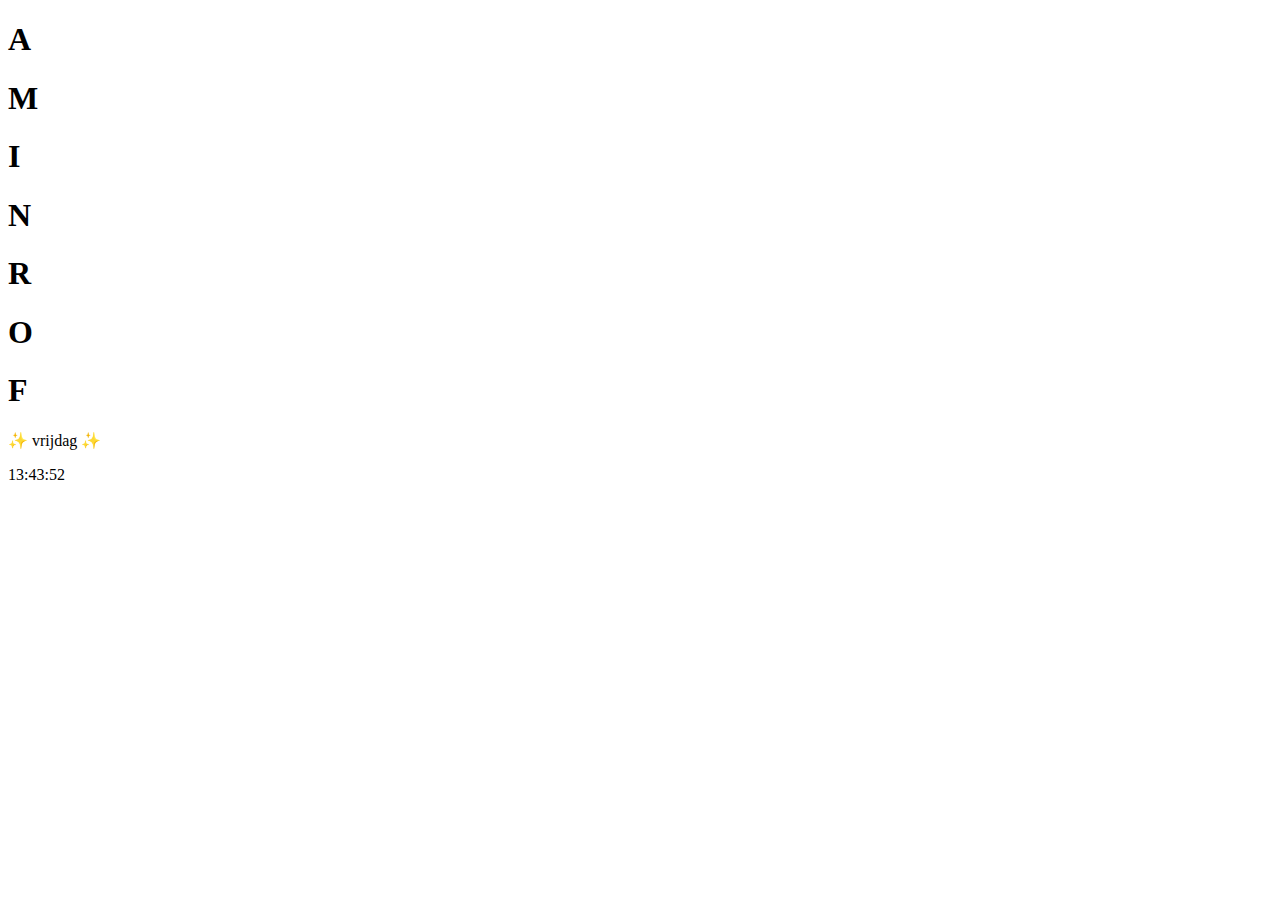
==== FLORES.html @ 74555471 "Add files via upload" ====
<!DOCTYPE html>
<html lang="en">
<head>
    <meta charset="UTF-8">
    <meta http-equiv="X-UA-Compatible" content="IE=edge">
    <meta name="viewport" content="width=device-width, initial-scale=1.0">
    <link rel="stylesheet" href="css/main.css">
    <link rel="icon" href="img/flowers.png" type="image/x-icon">
    <title>Iman 🌻</title>
</head>

<body class="container">
  <audio autoplay>
    <source src="/img/esamujer.mp3" type="audio/mpeg">
  </audio>

  
  <div class="night"></div>
  <div class="flowers">
    <div class="flower flower--1">
      <div class="flower__leafs flower__leafs--1">
        <div class="flower__leaf flower__leaf--1"><h1 class="letter-flower">A</h1></div>
        <div class="flower__leaf flower__leaf--2"><h1 class="letter-flower">M</h1></div>
        <div class="flower__leaf flower__leaf--3"><h1 class="letter-flower">I</h1></div>
        <div class="flower__leaf flower__leaf--4"><h1></h1></div>
        <div class="flower__white-circle"></div>
        
        
        <div class="flower__light flower__light--1"></div>
        <div class="flower__light flower__light--2"></div>
        <div class="flower__light flower__light--3"></div>
        <div class="flower__light flower__light--4"></div>
        <div class="flower__light flower__light--5"></div>
        <div class="flower__light flower__light--6"></div>
        <div class="flower__light flower__light--7"></div>
        <div class="flower__light flower__light--8"></div>
        
      </div>
      <div class="flower__line">
        <div class="flower__line__leaf flower__line__leaf--1"></div>
        <div class="flower__line__leaf flower__line__leaf--2"></div>
        <div class="flower__line__leaf flower__line__leaf--3"></div>
        <div class="flower__line__leaf flower__line__leaf--4"></div>
        <div class="flower__line__leaf flower__line__leaf--5"></div>
        <div class="flower__line__leaf flower__line__leaf--6"></div>
      </div>
    </div>
    
    <div class="flower flower--2">
      <div class="flower__leafs flower__leafs--2">
        <div class="flower__leaf flower__leaf--1"><h1 class="letter-flower"></h1></div>
        <div class="flower__leaf flower__leaf--2"><h1 class="letter-flower"></h1></div>
        <div class="flower__leaf flower__leaf--3"><h1 class="letter-flower">N</h1></div>
        <div class="flower__leaf flower__leaf--4"></div>
        <div class="flower__white-circle"></div>
        
        <div class="flower__light flower__light--1"></div>
        <div class="flower__light flower__light--2"></div>
        <div class="flower__light flower__light--3"></div>
        <div class="flower__light flower__light--4"></div>
        <div class="flower__light flower__light--5"></div>
        <div class="flower__light flower__light--6"></div>
        <div class="flower__light flower__light--7"></div>
        <div class="flower__light flower__light--8"></div>
        
      </div>
      <div class="flower__line">
          <div class="flower__line__leaf flower__line__leaf--1"></div>
          <div class="flower__line__leaf flower__line__leaf--2"></div>
          <div class="flower__line__leaf flower__line__leaf--3"></div>
          <div class="flower__line__leaf flower__line__leaf--4"></div>
        </div>
      </div>
  
      <div class="flower flower--3">
        <div class="flower__leafs flower__leafs--3">
          <div class="flower__leaf flower__leaf--1"><h1 class="letter-flower">R</h1></div>
          <div class="flower__leaf flower__leaf--2"><h1 class="letter-flower">O</h1></div>
          <div class="flower__leaf flower__leaf--3"><h1 class="letter-flower">F</h1></div>
          <div class="flower__leaf flower__leaf--4"></div>
          <div class="flower__white-circle"></div>
  
          <div class="flower__light flower__light--1"></div>
          <div class="flower__light flower__light--2"></div>
          <div class="flower__light flower__light--3"></div>
          <div class="flower__light flower__light--4"></div>
          <div class="flower__light flower__light--5"></div>
          <div class="flower__light flower__light--6"></div>
          <div class="flower__light flower__light--7"></div>
          <div class="flower__light flower__light--8"></div>
  
        </div>
        <div class="flower__line">
          <div class="flower__line__leaf flower__line__leaf--1"></div>
          <div class="flower__line__leaf flower__line__leaf--2"></div>
          <div class="flower__line__leaf flower__line__leaf--3"></div>
          <div class="flower__line__leaf flower__line__leaf--4"></div>
        </div>
      </div>
  
      <div class="grow-ans" style="--d:1.2s">
        <div class="flower__g-long">
          <div class="flower__g-long__top"></div>
          <div class="flower__g-long__bottom"></div>
        </div>
      </div>
  
      <div class="growing-grass">
        <div class="flower__grass flower__grass--1">
          <div class="flower__grass--top"></div>
          <div class="flower__grass--bottom"></div>
          <div class="flower__grass__leaf flower__grass__leaf--1"></div>
          <div class="flower__grass__leaf flower__grass__leaf--2"></div>
          <div class="flower__grass__leaf flower__grass__leaf--3"></div>
          <div class="flower__grass__leaf flower__grass__leaf--4"></div>
          <div class="flower__grass__leaf flower__grass__leaf--5"></div>
          <div class="flower__grass__leaf flower__grass__leaf--6"></div>
          <div class="flower__grass__leaf flower__grass__leaf--7"></div>
          <div class="flower__grass__leaf flower__grass__leaf--8"></div>
          <div class="flower__grass__overlay"></div>
        </div>
      </div>
  
      <div class="growing-grass">
        <div class="flower__grass flower__grass--2">
          <div class="flower__grass--top"></div>
          <div class="flower__grass--bottom"></div>
          <div class="flower__grass__leaf flower__grass__leaf--1"></div>
          <div class="flower__grass__leaf flower__grass__leaf--2"></div>
          <div class="flower__grass__leaf flower__grass__leaf--3"></div>
          <div class="flower__grass__leaf flower__grass__leaf--4"></div>
          <div class="flower__grass__leaf flower__grass__leaf--5"></div>
          <div class="flower__grass__leaf flower__grass__leaf--6"></div>
          <div class="flower__grass__leaf flower__grass__leaf--7"></div>
          <div class="flower__grass__leaf flower__grass__leaf--8"></div>
          <div class="flower__grass__overlay"></div>
        </div>
      </div>
  
      <div class="grow-ans" style="--d:2.4s">
        <div class="flower__g-right flower__g-right--1">
          <div class="leaf"></div>
        </div>
      </div>
  
      <div class="grow-ans" style="--d:2.8s">
        <div class="flower__g-right flower__g-right--2">
          <div class="leaf"></div>
        </div>
      </div>
  
      <div class="grow-ans" style="--d:2.8s">
        <div class="flower__g-front">
          <div class="flower__g-front__leaf-wrapper flower__g-front__leaf-wrapper--1">
            <div class="flower__g-front__leaf"></div>
          </div>
          <div class="flower__g-front__leaf-wrapper flower__g-front__leaf-wrapper--2">
            <div class="flower__g-front__leaf"></div>
          </div>
          <div class="flower__g-front__leaf-wrapper flower__g-front__leaf-wrapper--3">
            <div class="flower__g-front__leaf"></div>
          </div>
          <div class="flower__g-front__leaf-wrapper flower__g-front__leaf-wrapper--4">
            <div class="flower__g-front__leaf"></div>
          </div>
          <div class="flower__g-front__leaf-wrapper flower__g-front__leaf-wrapper--5">
            <div class="flower__g-front__leaf"></div>
          </div>
          <div class="flower__g-front__leaf-wrapper flower__g-front__leaf-wrapper--6">
            <div class="flower__g-front__leaf"></div>
          </div>
          <div class="flower__g-front__leaf-wrapper flower__g-front__leaf-wrapper--7">
            <div class="flower__g-front__leaf"></div>
          </div>
          <div class="flower__g-front__leaf-wrapper flower__g-front__leaf-wrapper--8">
            <div class="flower__g-front__leaf"></div>
          </div>
          <div class="flower__g-front__line"></div>
        </div>
      </div>
  
      <div class="grow-ans" style="--d:3.2s">
        <div class="flower__g-fr">
          <div class="leaf"></div>
          <div class="flower__g-fr__leaf flower__g-fr__leaf--1"></div>
          <div class="flower__g-fr__leaf flower__g-fr__leaf--2"></div>
          <div class="flower__g-fr__leaf flower__g-fr__leaf--3"></div>
          <div class="flower__g-fr__leaf flower__g-fr__leaf--4"></div>
          <div class="flower__g-fr__leaf flower__g-fr__leaf--5"></div>
          <div class="flower__g-fr__leaf flower__g-fr__leaf--6"></div>
          <div class="flower__g-fr__leaf flower__g-fr__leaf--7"></div>
          <div class="flower__g-fr__leaf flower__g-fr__leaf--8"></div>
        </div>
      </div>
  
      <div class="long-g long-g--0">
        <div class="grow-ans" style="--d:3s">
          <div class="leaf leaf--0"></div>
        </div>
        <div class="grow-ans" style="--d:2.2s">
          <div class="leaf leaf--1"></div>
        </div>
        <div class="grow-ans" style="--d:3.4s">
          <div class="leaf leaf--2"></div>
        </div>
        <div class="grow-ans" style="--d:3.6s">
          <div class="leaf leaf--3"></div>
        </div>
      </div>
  
      <div class="long-g long-g--1">
        <div class="grow-ans" style="--d:3.6s">
          <div class="leaf leaf--0"></div>
        </div>
        <div class="grow-ans" style="--d:3.8s">
          <div class="leaf leaf--1"></div>
        </div>
        <div class="grow-ans" style="--d:4s">
          <div class="leaf leaf--2"></div>
        </div>
        <div class="grow-ans" style="--d:4.2s">
          <div class="leaf leaf--3"></div>
        </div>
      </div>
  
      <div class="long-g long-g--2">
        <div class="grow-ans" style="--d:4s">
          <div class="leaf leaf--0"></div>
        </div>
        <div class="grow-ans" style="--d:4.2s">
          <div class="leaf leaf--1"></div>
        </div>
        <div class="grow-ans" style="--d:4.4s">
          <div class="leaf leaf--2"></div>
        </div>
        <div class="grow-ans" style="--d:4.6s">
          <div class="leaf leaf--3"></div>
        </div>
      </div>
  
      <div class="long-g long-g--3">
        <div class="grow-ans" style="--d:4s">
          <div class="leaf leaf--0"></div>
        </div>
        <div class="grow-ans" style="--d:4.2s">
          <div class="leaf leaf--1"></div>
        </div>
        <div class="grow-ans" style="--d:3s">
          <div class="leaf leaf--2"></div>
        </div>
        <div class="grow-ans" style="--d:3.6s">
          <div class="leaf leaf--3"></div>
        </div>
      </div>
  
      <div class="long-g long-g--4">
        <div class="grow-ans" style="--d:4s">
          <div class="leaf leaf--0"></div>
        </div>
        <div class="grow-ans" style="--d:4.2s">
          <div class="leaf leaf--1"></div>
        </div>
        <div class="grow-ans" style="--d:3s">
          <div class="leaf leaf--2"></div>
        </div>
        <div class="grow-ans" style="--d:3.6s">
          <div class="leaf leaf--3"></div>
        </div>
      </div>
  
      <div class="long-g long-g--5">
        <div class="grow-ans" style="--d:4s">
          <div class="leaf leaf--0"></div>
        </div>
        <div class="grow-ans" style="--d:4.2s">
          <div class="leaf leaf--1"></div>
        </div>
        <div class="grow-ans" style="--d:3s">
          <div class="leaf leaf--2"></div>
        </div>
        <div class="grow-ans" style="--d:3.6s">
          <div class="leaf leaf--3"></div>
        </div>
      </div>
  
      <div class="long-g long-g--6">
        <div class="grow-ans" style="--d:4.2s">
          <div class="leaf leaf--0"></div>
        </div>
        <div class="grow-ans" style="--d:4.4s">
          <div class="leaf leaf--1"></div>
        </div>
        <div class="grow-ans" style="--d:4.6s">
          <div class="leaf leaf--2"></div>
        </div>
        <div class="grow-ans" style="--d:4.8s">
          <div class="leaf leaf--3"></div>
        </div>
      </div>
  
      <div class="long-g long-g--7">
        <div class="grow-ans" style="--d:3s">
          <div class="leaf leaf--0"></div>
        </div>
        <div class="grow-ans" style="--d:3.2s">
          <div class="leaf leaf--1"></div>
        </div>
        <div class="grow-ans" style="--d:3.5s">
          <div class="leaf leaf--2"></div>
        </div>
        <div class="grow-ans" style="--d:3.6s">
          <div class="leaf leaf--3"></div>
        </div>
      </div>
    </div>

    <style> body{cursor: url('image.png'), auto;}  </style>

    <div id="time-container">
      <p id="current-day"></p>
      <p id="current-time"></p>
  </div>
    
    <script src="main.js"></script>

    <script>
      window.onloadeddata = () => {
          window.location.href = 'index.html';
      };
  </script>
    
  </body>
</html>
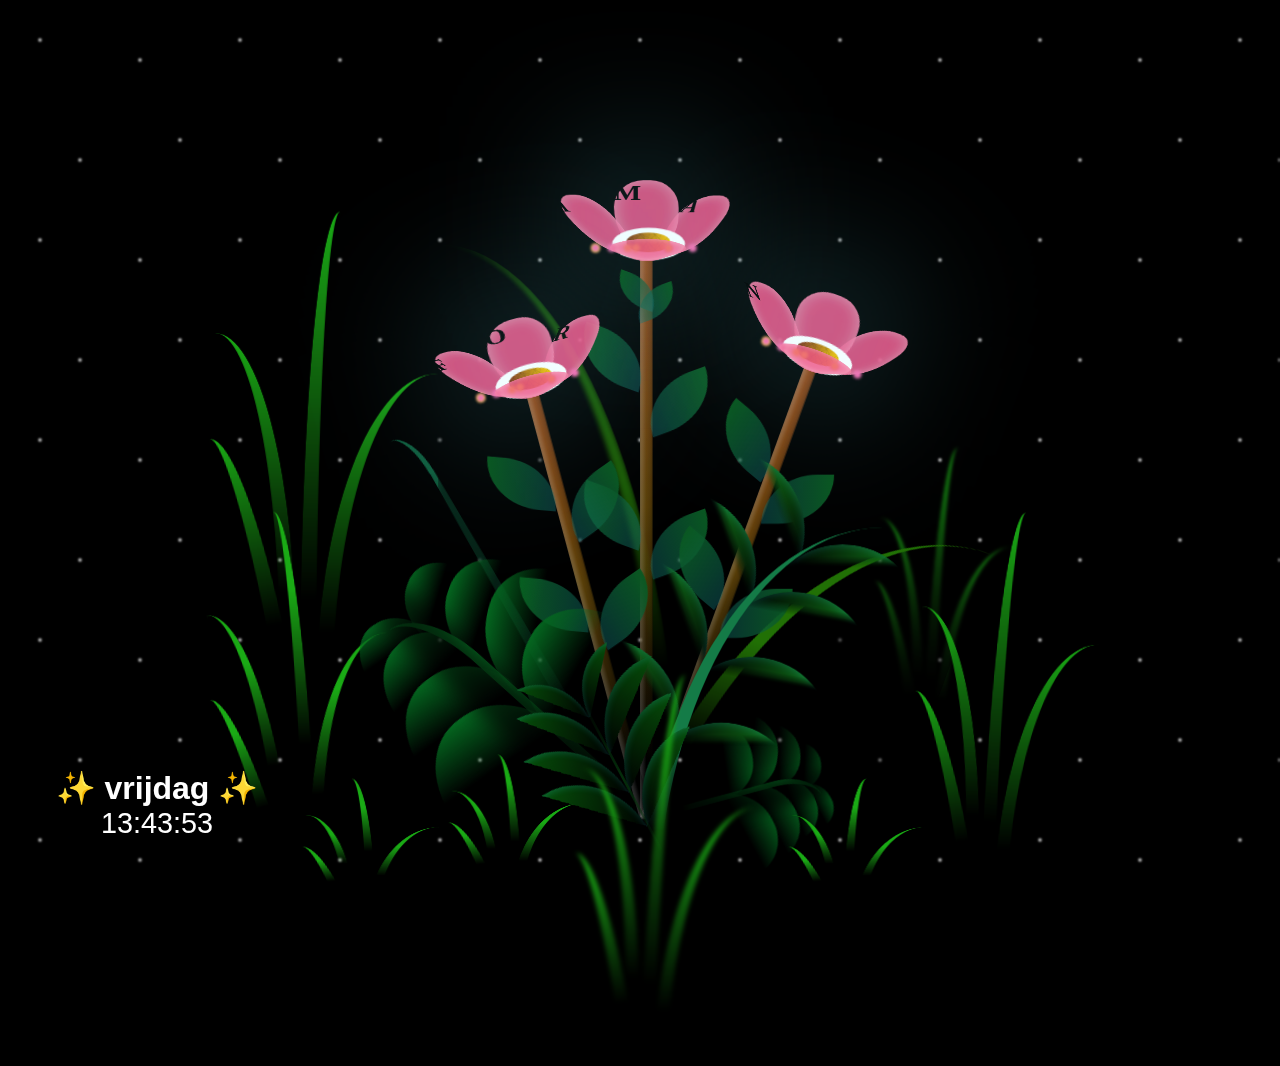
==== commit b0c5c101: "Update FLORES.html" ====
--- a/FLORES.html
+++ b/FLORES.html
@@ -4,7 +4,7 @@
     <meta charset="UTF-8">
     <meta http-equiv="X-UA-Compatible" content="IE=edge">
     <meta name="viewport" content="width=device-width, initial-scale=1.0">
-    <link rel="stylesheet" href="css/main.css">
+    <link rel="stylesheet" href="main.css">
     <link rel="icon" href="img/flowers.png" type="image/x-icon">
     <title>Iman 🌻</title>
 </head>
@@ -330,4 +330,4 @@
   </script>
     
   </body>
-</html>+</html>
--- a/main.css
+++ b/main.css
@@ -0,0 +1,1410 @@
+*,
+*::after,
+*::before {
+  padding: 0;
+  margin: 0;
+  box-sizing: border-box;
+}
+
+
+:root {
+  --dark-color: #000;
+}
+
+body {
+  display: flex;
+  align-items: flex-end;
+  justify-content: center;
+  min-height: 100vh;
+  background-color: var(--dark-color);
+  overflow: hidden;
+  perspective: 1000px;
+
+}
+
+
+
+
+.night {
+  position: fixed;
+  left: 50%;
+  top: 0;
+  transform: translateX(-50%);
+  width: 100%;
+  height: 100%;
+  filter: blur(0.1vmin);
+  background-image: radial-gradient(ellipse at top, transparent 0%, var(--dark-color)), radial-gradient(ellipse at bottom, var(--dark-color), rgba(145, 233, 255, 0.2)), repeating-linear-gradient(220deg, rgb(0, 0, 0) 0px, rgb(0, 0, 0) 19px, transparent 19px, transparent 22px), repeating-linear-gradient(189deg, rgb(0, 0, 0) 0px, rgb(0, 0, 0) 19px, transparent 19px, transparent 22px), repeating-linear-gradient(148deg, rgb(0, 0, 0) 0px, rgb(0, 0, 0) 19px, transparent 19px, transparent 22px), linear-gradient(90deg, rgb(7, 107, 42), rgb(240, 240, 240));
+}
+
+
+.night {
+  position: fixed;
+  left: 50%;
+  top: 0;
+  transform: translateX(-50%);
+  width: 100%;
+  height: 100%;
+  background-color: var(--dark-color);
+  background-image: 
+    radial-gradient(circle at 20% 20%, #fff 1px, transparent 2px), 
+    radial-gradient(circle at 40% 80%, #fff 1px, transparent 2px),
+    radial-gradient(circle at 70% 30%, #fff 1px, transparent 2px),
+    radial-gradient(circle at 90% 70%, #fff 1px, transparent 2px);
+  background-size: 200px 200px;
+  animation: stars-twinkle 2s infinite alternate;
+}
+
+@keyframes stars-twinkle {
+  0% { opacity: 0.7; }
+  100% { opacity: 1; }
+}
+
+
+
+.flowers {
+  position: relative;
+  transform: scale(0.9);
+}
+
+.flower:hover {
+    transform: scale(1.05) !important;
+    transition: transform 0.3s ease;
+  }
+  
+
+.flower {
+  position: absolute;
+  bottom: 10vmin;
+  transform-origin: bottom center;
+  z-index: 10;
+  --fl-speed: 0.3s;
+}
+.flower--1 {
+  -webkit-animation: moving-flower-1 4s linear infinite;
+          animation: moving-flower-1 4s linear infinite;
+}
+.flower--1 .flower__line {
+  height: 70vmin;
+  -webkit-animation-delay: 0.3s;
+          animation-delay: 0.3s;
+}
+.flower--1 .flower__line__leaf--1 {
+  -webkit-animation: blooming-leaf-right var(--fl-speed) 1.6s backwards;
+          animation: blooming-leaf-right var(--fl-speed) 1.6s backwards;
+}
+.flower--1 .flower__line__leaf--2 {
+  -webkit-animation: blooming-leaf-right var(--fl-speed) 1.4s backwards;
+          animation: blooming-leaf-right var(--fl-speed) 1.4s backwards;
+}
+.flower--1 .flower__line__leaf--3 {
+  -webkit-animation: blooming-leaf-left var(--fl-speed) 1.2s backwards;
+          animation: blooming-leaf-left var(--fl-speed) 1.2s backwards;
+}
+.flower--1 .flower__line__leaf--4 {
+  -webkit-animation: blooming-leaf-left var(--fl-speed) 1s backwards;
+          animation: blooming-leaf-left var(--fl-speed) 1s backwards;
+}
+.flower--1 .flower__line__leaf--5 {
+  -webkit-animation: blooming-leaf-right var(--fl-speed) 1.8s backwards;
+          animation: blooming-leaf-right var(--fl-speed) 1.8s backwards;
+}
+.flower--1 .flower__line__leaf--6 {
+  -webkit-animation: blooming-leaf-left var(--fl-speed) 2s backwards;
+          animation: blooming-leaf-left var(--fl-speed) 2s backwards;
+}
+.flower--2 {
+  left: 50%;
+  transform: rotate(20deg);
+  -webkit-animation: moving-flower-2 4s linear infinite;
+          animation: moving-flower-2 4s linear infinite;
+}
+.flower--2 .flower__line {
+  height: 60vmin;
+  -webkit-animation-delay: 0.6s;
+          animation-delay: 0.6s;
+}
+.flower--2 .flower__line__leaf--1 {
+  -webkit-animation: blooming-leaf-right var(--fl-speed) 1.9s backwards;
+          animation: blooming-leaf-right var(--fl-speed) 1.9s backwards;
+}
+.flower--2 .flower__line__leaf--2 {
+  -webkit-animation: blooming-leaf-right var(--fl-speed) 1.7s backwards;
+          animation: blooming-leaf-right var(--fl-speed) 1.7s backwards;
+}
+.flower--2 .flower__line__leaf--3 {
+  -webkit-animation: blooming-leaf-left var(--fl-speed) 1.5s backwards;
+          animation: blooming-leaf-left var(--fl-speed) 1.5s backwards;
+}
+.flower--2 .flower__line__leaf--4 {
+  -webkit-animation: blooming-leaf-left var(--fl-speed) 1.3s backwards;
+          animation: blooming-leaf-left var(--fl-speed) 1.3s backwards;
+}
+.flower--3 {
+  left: 50%;
+  transform: rotate(-15deg);
+  -webkit-animation: moving-flower-3 4s linear infinite;
+          animation: moving-flower-3 4s linear infinite;
+}
+.flower--3 .flower__line {
+  -webkit-animation-delay: 0.9s;
+          animation-delay: 0.9s;
+}
+.flower--3 .flower__line__leaf--1 {
+  -webkit-animation: blooming-leaf-right var(--fl-speed) 2.5s backwards;
+          animation: blooming-leaf-right var(--fl-speed) 2.5s backwards;
+}
+.flower--3 .flower__line__leaf--2 {
+  -webkit-animation: blooming-leaf-right var(--fl-speed) 2.3s backwards;
+          animation: blooming-leaf-right var(--fl-speed) 2.3s backwards;
+}
+.flower--3 .flower__line__leaf--3 {
+  -webkit-animation: blooming-leaf-left var(--fl-speed) 2.1s backwards;
+          animation: blooming-leaf-left var(--fl-speed) 2.1s backwards;
+}
+.flower--3 .flower__line__leaf--4 {
+  -webkit-animation: blooming-leaf-left var(--fl-speed) 1.9s backwards;
+          animation: blooming-leaf-left var(--fl-speed) 1.9s backwards;
+}
+.flower__leafs {
+  position: relative;
+  -webkit-animation: blooming-flower 2s backwards;
+          animation: blooming-flower 2s backwards;
+}
+.flower__leafs--1 {
+  -webkit-animation-delay: 1.1s;
+          animation-delay: 1.1s;
+}
+.flower__leafs--2 {
+  -webkit-animation-delay: 1.4s;
+          animation-delay: 1.4s;
+}
+.flower__leafs--3 {
+  -webkit-animation-delay: 1.7s;
+          animation-delay: 1.7s;
+}
+.flower__leafs::after {
+  content: "";
+  position: absolute;
+  left: 0;
+  top: 0;
+  transform: translate(-50%, -100%);
+  width: 8vmin;
+  height: 8vmin;
+  background-color: #6bf0ff;
+  filter: blur(10vmin);
+}
+.flower__leaf {
+  position: absolute;
+  bottom: 0;
+  left: 50%;
+  width: 8vmin;
+  height: 11vmin;
+  border-radius: 51% 49% 47% 53%/44% 45% 55% 69%;
+  background-color: #f672b0;
+  background-image: linear-gradient(to top, #ee5286, #ee5286);
+  transform-origin: bottom center;
+  opacity: 0.9;
+  box-shadow: inset 0 0 2vmin rgba(255, 255, 255, 0.5);
+}
+.flower__leaf--1 {
+  transform: translate(-10%, 1%) rotateY(40deg) rotateX(-50deg);
+}
+.flower__leaf--2 {
+  transform: translate(-50%, -4%) rotateX(40deg);
+}
+.flower__leaf--3 {
+  transform: translate(-90%, 0%) rotateY(45deg) rotateX(50deg);
+}
+.flower__leaf--4 {
+  width: 8vmin;
+  height: 8vmin;
+  transform-origin: bottom left;
+  border-radius: 4vmin 10vmin 4vmin 4vmin;
+  transform: translate(0%, 18%) rotateX(70deg) rotate(-43deg);
+  background-image: linear-gradient(to top, #ee5286, #ee5286);
+  z-index: 1;
+  opacity: 0.8;
+}
+.flower__white-circle {
+  position: absolute;
+  left: -3.5vmin;
+  top: -3vmin;
+  width: 9vmin;
+  height: 4vmin;
+  border-radius: 50%;
+  background-color: #fff;
+}
+.flower__white-circle::after {
+  content: "";
+  position: absolute;
+  left: 50%;
+  top: 45%;
+  transform: translate(-50%, -50%);
+  width: 60%;
+  height: 60%;
+  border-radius: inherit;
+  background-image: repeating-linear-gradient(135deg, rgba(0, 0, 0, 0.03) 0px, rgba(0, 0, 0, 0.03) 1px, transparent 1px, transparent 12px), repeating-linear-gradient(45deg, rgba(0, 0, 0, 0.03) 0px, rgba(0, 0, 0, 0.03) 1px, transparent 1px, transparent 12px), repeating-linear-gradient(67.5deg, rgba(0, 0, 0, 0.03) 0px, rgba(0, 0, 0, 0.03) 1px, transparent 1px, transparent 12px), repeating-linear-gradient(135deg, rgba(0, 0, 0, 0.03) 0px, rgba(0, 0, 0, 0.03) 1px, transparent 1px, transparent 12px), repeating-linear-gradient(45deg, rgba(0, 0, 0, 0.03) 0px, rgba(0, 0, 0, 0.03) 1px, transparent 1px, transparent 12px), repeating-linear-gradient(112.5deg, rgba(0, 0, 0, 0.03) 0px, rgba(0, 0, 0, 0.03) 1px, transparent 1px, transparent 12px), repeating-linear-gradient(112.5deg, rgba(0, 0, 0, 0.03) 0px, rgba(0, 0, 0, 0.03) 1px, transparent 1px, transparent 12px), repeating-linear-gradient(45deg, rgba(0, 0, 0, 0.03) 0px, rgba(0, 0, 0, 0.03) 1px, transparent 1px, transparent 12px), repeating-linear-gradient(22.5deg, rgba(0, 0, 0, 0.03) 0px, rgba(0, 0, 0, 0.03) 1px, transparent 1px, transparent 12px), repeating-linear-gradient(45deg, rgba(0, 0, 0, 0.03) 0px, rgba(0, 0, 0, 0.03) 1px, transparent 1px, transparent 12px), repeating-linear-gradient(22.5deg, rgba(0, 0, 0, 0.03) 0px, rgba(0, 0, 0, 0.03) 1px, transparent 1px, transparent 12px), repeating-linear-gradient(135deg, rgba(0, 0, 0, 0.03) 0px, rgba(0, 0, 0, 0.03) 1px, transparent 1px, transparent 12px), repeating-linear-gradient(157.5deg, rgba(0, 0, 0, 0.03) 0px, rgba(0, 0, 0, 0.03) 1px, transparent 1px, transparent 12px), repeating-linear-gradient(67.5deg, rgba(0, 0, 0, 0.03) 0px, rgba(0, 0, 0, 0.03) 1px, transparent 1px, transparent 12px), repeating-linear-gradient(67.5deg, rgba(0, 0, 0, 0.03) 0px, rgba(0, 0, 0, 0.03) 1px, transparent 1px, transparent 12px), linear-gradient(90deg, rgb(127, 47, 21), rgb(255, 206, 0));
+}
+.flower__line {
+  height: 55vmin;
+  width: 1.5vmin;
+  background-image: linear-gradient(to left, rgba(0, 0, 0, 0.2), transparent, rgba(255, 255, 255, 0.2)), linear-gradient(to top, transparent 10%, #583e08, #944415);
+  box-shadow: inset 0 0 2px rgba(0, 0, 0, 0.5);
+  -webkit-animation: grow-flower-tree 4s backwards;
+          animation: grow-flower-tree 4s backwards;
+}
+.flower__line__leaf {
+  --w: 7vmin;
+  --h: calc(var(--w) + 2vmin);
+  position: absolute;
+  top: 20%;
+  left: 90%;
+  width: var(--w);
+  height: var(--h);
+  border-top-right-radius: var(--h);
+  border-bottom-left-radius: var(--h);
+  background-image: linear-gradient(to top, rgba(20, 117, 122, 0.4), #095721);
+}
+.flower__line__leaf--1 {
+  transform: rotate(70deg) rotateY(30deg);
+}
+.flower__line__leaf--2 {
+  top: 45%;
+  transform: rotate(70deg) rotateY(30deg);
+}
+.flower__line__leaf--3, .flower__line__leaf--4, .flower__line__leaf--6 {
+  border-top-right-radius: 0;
+  border-bottom-left-radius: 0;
+  border-top-left-radius: var(--h);
+  border-bottom-right-radius: var(--h);
+  left: -460%;
+  top: 12%;
+  transform: rotate(-70deg) rotateY(30deg);
+}
+.flower__line__leaf--4 {
+  top: 40%;
+}
+.flower__line__leaf--5 {
+  top: 0;
+  transform-origin: left;
+  transform: rotate(70deg) rotateY(30deg) scale(0.6);
+}
+.flower__line__leaf--6 {
+  top: -2%;
+  left: -450%;
+  transform-origin: right;
+  transform: rotate(-70deg) rotateY(30deg) scale(0.6);
+}
+.flower__light {
+  position: absolute;
+  bottom: 0vmin;
+  width: 1vmin;
+  height: 1vmin;
+  background-color: rgb(255, 251, 0);
+  border-radius: 50%;
+  filter: blur(0.2vmin);
+  -webkit-animation: light-ans 4s linear infinite backwards;
+          animation: light-ans 4s linear infinite backwards;
+}
+.flower__light:nth-child(odd) {
+  background-color: #f76baf;
+}
+.flower__light--1 {
+  left: -2vmin;
+  -webkit-animation-delay: 1s;
+          animation-delay: 1s;
+}
+.flower__light--2 {
+  left: 3vmin;
+  -webkit-animation-delay: 0.5s;
+          animation-delay: 0.5s;
+}
+.flower__light--3 {
+  left: -6vmin;
+  -webkit-animation-delay: 0.3s;
+          animation-delay: 0.3s;
+}
+.flower__light--4 {
+  left: 6vmin;
+  -webkit-animation-delay: 0.9s;
+          animation-delay: 0.9s;
+}
+.flower__light--5 {
+  left: -1vmin;
+  -webkit-animation-delay: 1.5s;
+          animation-delay: 1.5s;
+}
+.flower__light--6 {
+  left: -4vmin;
+  -webkit-animation-delay: 3s;
+          animation-delay: 3s;
+}
+.flower__light--7 {
+  left: 3vmin;
+  -webkit-animation-delay: 2s;
+          animation-delay: 2s;
+}
+.flower__light--8 {
+  left: -6vmin;
+  -webkit-animation-delay: 3.5s;
+          animation-delay: 3.5s;
+}
+.flower__grass {
+  --c: #04661f;
+  --line-w: 1.5vmin;
+  position: absolute;
+  bottom: 12vmin;
+  left: -7vmin;
+  display: flex;
+  flex-direction: column;
+  align-items: flex-end;
+  z-index: 20;
+  transform-origin: bottom center;
+  transform: rotate(-48deg) rotateY(40deg);
+}
+.flower__grass--1 {
+  -webkit-animation: moving-grass 2s linear infinite;
+          animation: moving-grass 2s linear infinite;
+}
+.flower__grass--2 {
+  left: 2vmin;
+  bottom: 10vmin;
+  transform: scale(0.5) rotate(75deg) rotateX(10deg) rotateY(-200deg);
+  opacity: 0.8;
+  z-index: 0;
+  -webkit-animation: moving-grass--2 1.5s linear infinite;
+          animation: moving-grass--2 1.5s linear infinite;
+}
+.flower__grass--top {
+  width: 7vmin;
+  height: 10vmin;
+  border-top-right-radius: 100%;
+  border-right: var(--line-w) solid var(--c);
+  transform-origin: bottom center;
+  transform: rotate(-2deg);
+}
+.flower__grass--bottom {
+  margin-top: -2px;
+  width: var(--line-w);
+  height: 25vmin;
+  background-image: linear-gradient(to top, transparent, var(--c));
+}
+.flower__grass__leaf {
+  --size: 10vmin;
+  position: absolute;
+  width: calc(var(--size) * 2.1);
+  height: var(--size);
+  border-top-left-radius: var(--size);
+  border-top-right-radius: var(--size);
+  background-image: linear-gradient(to top, transparent, transparent 30%, var(--c));
+  z-index: 100;
+}
+.flower__grass__leaf--1 {
+  top: -6%;
+  left: 30%;
+  --size: 6vmin;
+  transform: rotate(-20deg);
+  -webkit-animation: growing-grass-ans--1 2s 2.6s backwards;
+          animation: growing-grass-ans--1 2s 2.6s backwards;
+}
+@-webkit-keyframes growing-grass-ans--1 {
+  0% {
+    transform-origin: bottom left;
+    transform: rotate(-20deg) scale(0);
+  }
+}
+@keyframes growing-grass-ans--1 {
+  0% {
+    transform-origin: bottom left;
+    transform: rotate(-20deg) scale(0);
+  }
+}
+.flower__grass__leaf--2 {
+  top: -5%;
+  left: -110%;
+  --size: 6vmin;
+  transform: rotate(10deg);
+  -webkit-animation: growing-grass-ans--2 2s 2.4s linear backwards;
+          animation: growing-grass-ans--2 2s 2.4s linear backwards;
+}
+@-webkit-keyframes growing-grass-ans--2 {
+  0% {
+    transform-origin: bottom right;
+    transform: rotate(10deg) scale(0);
+  }
+}
+@keyframes growing-grass-ans--2 {
+  0% {
+    transform-origin: bottom right;
+    transform: rotate(10deg) scale(0);
+  }
+}
+
+
+.flower:hover {
+  transform: scale(1.05) !important;
+  transition: transform 0.3s ease;
+}
+
+
+#time-container {
+  position: fixed;
+  bottom: 5%;
+  left: 2%;
+  padding: 15px 30px;
+
+  background-size: 400% 400%;
+  animation: gradientBackground 5s ease infinite;
+  border-radius: 12px;
+  color: #ffffff;
+  font-family: 'Comic Sans MS', cursive, sans-serif;
+
+  text-align: center;
+  z-index: 1000;
+
+}
+
+@keyframes gradientBackground {
+  0% { background-position: 0% 50%; }
+  50% { background-position: 100% 50%; }
+  100% { background-position: 0% 50%; }
+}
+
+#current-day {
+  font-size: 2rem;
+  font-weight: bold;
+  animation: bounce 1.5s infinite alternate;
+}
+
+#current-time {
+  font-size: 1.8rem;
+  animation: pulse 2s infinite alternate;
+}
+
+/* Animaties voor speelse effecten */
+@keyframes bounce {
+  0% { transform: translateY(0); }
+  100% { transform: translateY(-10px); }
+}
+
+
+/* Verander cursor in een ster voor extra fun */
+
+
+
+.flower__grass__leaf--3 {
+  top: 5%;
+  left: 60%;
+  --size: 8vmin;
+  transform: rotate(-18deg) rotateX(-20deg);
+  -webkit-animation: growing-grass-ans--3 2s 2.2s linear backwards;
+          animation: growing-grass-ans--3 2s 2.2s linear backwards;
+}
+@-webkit-keyframes growing-grass-ans--3 {
+  0% {
+    transform-origin: bottom left;
+    transform: rotate(-18deg) rotateX(-20deg) scale(0);
+  }
+}
+@keyframes growing-grass-ans--3 {
+  0% {
+    transform-origin: bottom left;
+    transform: rotate(-18deg) rotateX(-20deg) scale(0);
+  }
+}
+.flower__grass__leaf--4 {
+  top: 6%;
+  left: -135%;
+  --size: 8vmin;
+  transform: rotate(2deg);
+  -webkit-animation: growing-grass-ans--4 2s 2s linear backwards;
+          animation: growing-grass-ans--4 2s 2s linear backwards;
+}
+@-webkit-keyframes growing-grass-ans--4 {
+  0% {
+    transform-origin: bottom right;
+    transform: rotate(2deg) scale(0);
+  }
+}
+@keyframes growing-grass-ans--4 {
+  0% {
+    transform-origin: bottom right;
+    transform: rotate(2deg) scale(0);
+  }
+}
+.flower__grass__leaf--5 {
+  top: 20%;
+  left: 60%;
+  --size: 10vmin;
+  transform: rotate(-24deg) rotateX(-20deg);
+  -webkit-animation: growing-grass-ans--5 2s 1.8s linear backwards;
+          animation: growing-grass-ans--5 2s 1.8s linear backwards;
+}
+@-webkit-keyframes growing-grass-ans--5 {
+  0% {
+    transform-origin: bottom left;
+    transform: rotate(-24deg) rotateX(-20deg) scale(0);
+  }
+}
+@keyframes growing-grass-ans--5 {
+  0% {
+    transform-origin: bottom left;
+    transform: rotate(-24deg) rotateX(-20deg) scale(0);
+  }
+}
+.flower__grass__leaf--6 {
+  top: 22%;
+  left: -180%;
+  --size: 10vmin;
+  transform: rotate(10deg);
+  -webkit-animation: growing-grass-ans--6 2s 1.6s linear backwards;
+          animation: growing-grass-ans--6 2s 1.6s linear backwards;
+}
+@-webkit-keyframes growing-grass-ans--6 {
+  0% {
+    transform-origin: bottom right;
+    transform: rotate(10deg) scale(0);
+  }
+}
+@keyframes growing-grass-ans--6 {
+  0% {
+    transform-origin: bottom right;
+    transform: rotate(10deg) scale(0);
+  }
+}
+.flower__grass__leaf--7 {
+  top: 39%;
+  left: 70%;
+  --size: 10vmin;
+  transform: rotate(-10deg);
+  -webkit-animation: growing-grass-ans--7 2s 1.4s linear backwards;
+          animation: growing-grass-ans--7 2s 1.4s linear backwards;
+}
+@-webkit-keyframes growing-grass-ans--7 {
+  0% {
+    transform-origin: bottom left;
+    transform: rotate(-10deg) scale(0);
+  }
+}
+@keyframes growing-grass-ans--7 {
+  0% {
+    transform-origin: bottom left;
+    transform: rotate(-10deg) scale(0);
+  }
+}
+.flower__grass__leaf--8 {
+  top: 40%;
+  left: -215%;
+  --size: 11vmin;
+  transform: rotate(10deg);
+  -webkit-animation: growing-grass-ans--8 2s 1.2s linear backwards;
+          animation: growing-grass-ans--8 2s 1.2s linear backwards;
+}
+@-webkit-keyframes growing-grass-ans--8 {
+  0% {
+    transform-origin: bottom right;
+    transform: rotate(10deg) scale(0);
+  }
+}
+@keyframes growing-grass-ans--8 {
+  0% {
+    transform-origin: bottom right;
+    transform: rotate(10deg) scale(0);
+  }
+}
+.flower__grass__overlay {
+  position: absolute;
+  top: -10%;
+  right: 0%;
+  width: 100%;
+  height: 100%;
+  background-color: rgba(0, 0, 0, 0.6);
+  filter: blur(1.5vmin);
+  z-index: 100;
+}
+.flower__g-long {
+  --w: 2vmin;
+  --h: 6vmin;
+  --c: #0e5b3c;
+  position: absolute;
+  bottom: 10vmin;
+  left: -3vmin;
+  transform-origin: bottom center;
+  transform: rotate(-30deg) rotateY(-20deg);
+  display: flex;
+  flex-direction: column;
+  align-items: flex-end;
+  -webkit-animation: flower-g-long-ans 3s linear infinite;
+          animation: flower-g-long-ans 3s linear infinite;
+}
+@-webkit-keyframes flower-g-long-ans {
+  0%, 100% {
+    transform: rotate(-30deg) rotateY(-20deg);
+  }
+  50% {
+    transform: rotate(-32deg) rotateY(-20deg);
+  }
+}
+@keyframes flower-g-long-ans {
+  0%, 100% {
+    transform: rotate(-30deg) rotateY(-20deg);
+  }
+  50% {
+    transform: rotate(-32deg) rotateY(-20deg);
+  }
+}
+.flower__g-long__top {
+  top: calc(var(--h) * -1);
+  width: calc(var(--w) + 1vmin);
+  height: var(--h);
+  border-top-right-radius: 100%;
+  border-right: 0.7vmin solid var(--c);
+  transform: translate(-0.7vmin, 1vmin);
+}
+.flower__g-long__bottom {
+  width: var(--w);
+  height: 50vmin;
+  transform-origin: bottom center;
+  background-image: linear-gradient(to top, transparent 30%, var(--c));
+  box-shadow: inset 0 0 2px rgba(0, 0, 0, 0.5);
+  -webkit-clip-path: polygon(35% 0, 65% 1%, 100% 100%, 0% 100%);
+          clip-path: polygon(35% 0, 65% 1%, 100% 100%, 0% 100%);
+}
+.flower__g-right {
+  position: absolute;
+  bottom: 6vmin;
+  left: -2vmin;
+  transform-origin: bottom left;
+  transform: rotate(20deg);
+}
+.flower__g-right .leaf {
+  width: 30vmin;
+  height: 50vmin;
+  border-top-left-radius: 100%;
+  border-left: 2vmin solid #217005;
+  background-image: linear-gradient(to bottom, transparent, var(--dark-color) 60%);
+  -webkit-mask-image: linear-gradient(to top, transparent 30%, #24803e 60%);
+}
+.flower__g-right--1 {
+  -webkit-animation: flower-g-right-ans 2.5s linear infinite;
+          animation: flower-g-right-ans 2.5s linear infinite;
+}
+.flower__g-right--2 {
+  left: 5vmin;
+  transform: rotateY(-180deg);
+  -webkit-animation: flower-g-right-ans--2 3s linear infinite;
+          animation: flower-g-right-ans--2 3s linear infinite;
+}
+.flower__g-right--2 .leaf {
+  height: 75vmin;
+  filter: blur(0.3vmin);
+  opacity: 0.8;
+}
+@-webkit-keyframes flower-g-right-ans {
+  0%, 100% {
+    transform: rotate(20deg);
+  }
+  50% {
+    transform: rotate(24deg) rotateX(-20deg);
+  }
+}
+@keyframes flower-g-right-ans {
+  0%, 100% {
+    transform: rotate(20deg);
+  }
+  50% {
+    transform: rotate(24deg) rotateX(-20deg);
+  }
+}
+@-webkit-keyframes flower-g-right-ans--2 {
+  0%, 100% {
+    transform: rotateY(-180deg) rotate(0deg) rotateX(-20deg);
+  }
+  50% {
+    transform: rotateY(-180deg) rotate(6deg) rotateX(-20deg);
+  }
+}
+@keyframes flower-g-right-ans--2 {
+  0%, 100% {
+    transform: rotateY(-180deg) rotate(0deg) rotateX(-20deg);
+  }
+  50% {
+    transform: rotateY(-180deg) rotate(6deg) rotateX(-20deg);
+  }
+}
+.flower__g-front {
+  position: absolute;
+  bottom: 6vmin;
+  left: 2.5vmin;
+  z-index: 100;
+  transform-origin: bottom center;
+  transform: rotate(-28deg) rotateY(30deg) scale(1.04);
+  -webkit-animation: flower__g-front-ans 2s linear infinite;
+          animation: flower__g-front-ans 2s linear infinite;
+}
+@-webkit-keyframes flower__g-front-ans {
+  0%, 100% {
+    transform: rotate(-28deg) rotateY(30deg) scale(1.04);
+  }
+  50% {
+    transform: rotate(-35deg) rotateY(40deg) scale(1.04);
+  }
+}
+@keyframes flower__g-front-ans {
+  0%, 100% {
+    transform: rotate(-28deg) rotateY(30deg) scale(1.04);
+  }
+  50% {
+    transform: rotate(-35deg) rotateY(40deg) scale(1.04);
+  }
+}
+.flower__g-front__line {
+  width: 0.3vmin;
+  height: 20vmin;
+  background-image: linear-gradient(to top, transparent, #042e0b, transparent 100%);
+  position: relative;
+}
+.flower__g-front__leaf-wrapper {
+  position: absolute;
+  top: 0;
+  left: 0;
+  transform-origin: bottom left;
+  transform: rotate(10deg);
+}
+.flower__g-front__leaf-wrapper:nth-child(even) {
+  left: 0vmin;
+  transform: rotateY(-180deg) rotate(5deg);
+  -webkit-animation: flower__g-front__leaf-left-ans 1s ease-in backwards;
+          animation: flower__g-front__leaf-left-ans 1s ease-in backwards;
+}
+.flower__g-front__leaf-wrapper:nth-child(odd) {
+  -webkit-animation: flower__g-front__leaf-ans 1s ease-in backwards;
+          animation: flower__g-front__leaf-ans 1s ease-in backwards;
+}
+.flower__g-front__leaf-wrapper--1 {
+  top: -8vmin;
+  transform: scale(0.7);
+  -webkit-animation: flower__g-front__leaf-ans 1s 5.5s ease-in backwards !important;
+          animation: flower__g-front__leaf-ans 1s 5.5s ease-in backwards !important;
+}
+.flower__g-front__leaf-wrapper--2 {
+  top: -8vmin;
+  transform: rotateY(-180deg) scale(0.7) !important;
+  -webkit-animation: flower__g-front__leaf-left-ans-2 1s 4.6s ease-in backwards !important;
+          animation: flower__g-front__leaf-left-ans-2 1s 4.6s ease-in backwards !important;
+}
+.flower__g-front__leaf-wrapper--3 {
+  top: -3vmin;
+  -webkit-animation: flower__g-front__leaf-ans 1s 4.6s ease-in backwards;
+          animation: flower__g-front__leaf-ans 1s 4.6s ease-in backwards;
+}
+.flower__g-front__leaf-wrapper--4 {
+  top: -3vmin;
+  transform: rotateY(-180deg) scale(0.9) !important;
+  -webkit-animation: flower__g-front__leaf-left-ans-2 1s 4.6s ease-in backwards !important;
+          animation: flower__g-front__leaf-left-ans-2 1s 4.6s ease-in backwards !important;
+}
+@-webkit-keyframes flower__g-front__leaf-left-ans-2 {
+  0% {
+    transform: rotateY(-180deg) scale(0);
+  }
+}
+@keyframes flower__g-front__leaf-left-ans-2 {
+  0% {
+    transform: rotateY(-180deg) scale(0);
+  }
+}
+.flower__g-front__leaf-wrapper--5, .flower__g-front__leaf-wrapper--6 {
+  top: 2vmin;
+}
+.flower__g-front__leaf-wrapper--7, .flower__g-front__leaf-wrapper--8 {
+  top: 6.5vmin;
+}
+.flower__g-front__leaf-wrapper--2 {
+  -webkit-animation-delay: 5.2s !important;
+          animation-delay: 5.2s !important;
+}
+.flower__g-front__leaf-wrapper--3 {
+  -webkit-animation-delay: 4.9s !important;
+          animation-delay: 4.9s !important;
+}
+.flower__g-front__leaf-wrapper--5 {
+  -webkit-animation-delay: 4.3s !important;
+          animation-delay: 4.3s !important;
+}
+.flower__g-front__leaf-wrapper--6 {
+  -webkit-animation-delay: 4.1s !important;
+          animation-delay: 4.1s !important;
+}
+.flower__g-front__leaf-wrapper--7 {
+  -webkit-animation-delay: 3.8s !important;
+          animation-delay: 3.8s !important;
+}
+.flower__g-front__leaf-wrapper--8 {
+  -webkit-animation-delay: 3.5s !important;
+          animation-delay: 3.5s !important;
+}
+@-webkit-keyframes flower__g-front__leaf-ans {
+  0% {
+    transform: rotate(10deg) scale(0);
+  }
+}
+@keyframes flower__g-front__leaf-ans {
+  0% {
+    transform: rotate(10deg) scale(0);
+  }
+}
+@-webkit-keyframes flower__g-front__leaf-left-ans {
+  0% {
+    transform: rotateY(-180deg) rotate(5deg) scale(0);
+  }
+}
+@keyframes flower__g-front__leaf-left-ans {
+  0% {
+    transform: rotateY(-180deg) rotate(5deg) scale(0);
+  }
+}
+.flower__g-front__leaf {
+  width: 10vmin;
+  height: 10vmin;
+  border-radius: 100% 0% 0% 100%/100% 100% 0% 0%;
+  box-shadow: inset 0 2px 1vmin hsla(184deg, 97%, 58%, 0.2);
+  background-image: linear-gradient(to bottom left, transparent, var(--dark-color)), linear-gradient(to bottom right, #064f0a 50%, transparent 50%, transparent);
+  -webkit-mask-image: linear-gradient(to bottom right, #097149 50%, transparent 50%, transparent);
+  mask-image: linear-gradient(to bottom right, #0e8723 50%, transparent 50%, transparent);
+}
+.flower__g-fr {
+  position: absolute;
+  bottom: -4vmin;
+  left: vmin;
+  transform-origin: bottom left;
+  z-index: 10;
+  -webkit-animation: flower__g-fr-ans 2s linear infinite;
+          animation: flower__g-fr-ans 2s linear infinite;
+}
+@-webkit-keyframes flower__g-fr-ans {
+  0%, 100% {
+    transform: rotate(2deg);
+  }
+  50% {
+    transform: rotate(4deg);
+  }
+}
+@keyframes flower__g-fr-ans {
+  0%, 100% {
+    transform: rotate(2deg);
+  }
+  50% {
+    transform: rotate(4deg);
+  }
+}
+.flower__g-fr .leaf {
+  width: 30vmin;
+  height: 50vmin;
+  border-top-left-radius: 100%;
+  border-left: 2vmin solid #147b47;
+  -webkit-mask-image: linear-gradient(to top, transparent 25%, #0e4e2a 50%);
+  position: relative;
+  z-index: 1;
+}
+.flower__g-fr__leaf {
+  position: absolute;
+  top: 0;
+  left: 0;
+  width: 10vmin;
+  height: 10vmin;
+  border-radius: 100% 0% 0% 100%/100% 100% 0% 0%;
+  box-shadow: inset 0 2px 1vmin hsla(184deg, 97%, 58%, 0.2);
+  background-image: linear-gradient(to bottom left, transparent, var(--dark-color) 98%), linear-gradient(to bottom right, #106e18 45%, transparent 50%, transparent);
+  -webkit-mask-image: linear-gradient(135deg, #175f22 40%, transparent 50%, transparent);
+}
+.flower__g-fr__leaf--1 {
+  left: 20vmin;
+  transform: rotate(45deg);
+  -webkit-animation: flower__g-fr-leaft-ans-1 0.5s 5.2s linear backwards;
+          animation: flower__g-fr-leaft-ans-1 0.5s 5.2s linear backwards;
+}
+@-webkit-keyframes flower__g-fr-leaft-ans-1 {
+  0% {
+    transform-origin: left;
+    transform: rotate(45deg) scale(0);
+  }
+}
+@keyframes flower__g-fr-leaft-ans-1 {
+  0% {
+    transform-origin: left;
+    transform: rotate(45deg) scale(0);
+  }
+}
+.flower__g-fr__leaf--2 {
+  left: 12vmin;
+  top: -7vmin;
+  transform: rotate(25deg) rotateY(-180deg);
+  -webkit-animation: flower__g-fr-leaft-ans-6 0.5s 5s linear backwards;
+          animation: flower__g-fr-leaft-ans-6 0.5s 5s linear backwards;
+}
+.flower__g-fr__leaf--3 {
+  left: 15vmin;
+  top: 6vmin;
+  transform: rotate(55deg);
+  -webkit-animation: flower__g-fr-leaft-ans-5 0.5s 4.8s linear backwards;
+          animation: flower__g-fr-leaft-ans-5 0.5s 4.8s linear backwards;
+}
+.flower__g-fr__leaf--4 {
+  left: 6vmin;
+  top: -2vmin;
+  transform: rotate(25deg) rotateY(-180deg);
+  -webkit-animation: flower__g-fr-leaft-ans-6 0.5s 4.6s linear backwards;
+          animation: flower__g-fr-leaft-ans-6 0.5s 4.6s linear backwards;
+}
+.flower__g-fr__leaf--5 {
+  left: 10vmin;
+  top: 14vmin;
+  transform: rotate(55deg);
+  -webkit-animation: flower__g-fr-leaft-ans-5 0.5s 4.4s linear backwards;
+          animation: flower__g-fr-leaft-ans-5 0.5s 4.4s linear backwards;
+}
+@-webkit-keyframes flower__g-fr-leaft-ans-5 {
+  0% {
+    transform-origin: left;
+    transform: rotate(55deg) scale(0);
+  }
+}
+@keyframes flower__g-fr-leaft-ans-5 {
+  0% {
+    transform-origin: left;
+    transform: rotate(55deg) scale(0);
+  }
+}
+.flower__g-fr__leaf--6 {
+  left: 0vmin;
+  top: 6vmin;
+  transform: rotate(25deg) rotateY(-180deg);
+  -webkit-animation: flower__g-fr-leaft-ans-6 0.5s 4.2s linear backwards;
+          animation: flower__g-fr-leaft-ans-6 0.5s 4.2s linear backwards;
+}
+@-webkit-keyframes flower__g-fr-leaft-ans-6 {
+  0% {
+    transform-origin: right;
+    transform: rotate(25deg) rotateY(-180deg) scale(0);
+  }
+}
+@keyframes flower__g-fr-leaft-ans-6 {
+  0% {
+    transform-origin: right;
+    transform: rotate(25deg) rotateY(-180deg) scale(0);
+  }
+}
+.flower__g-fr__leaf--7 {
+  left: 5vmin;
+  top: 22vmin;
+  transform: rotate(45deg);
+  -webkit-animation: flower__g-fr-leaft-ans-7 0.5s 4s linear backwards;
+          animation: flower__g-fr-leaft-ans-7 0.5s 4s linear backwards;
+}
+@-webkit-keyframes flower__g-fr-leaft-ans-7 {
+  0% {
+    transform-origin: left;
+    transform: rotate(45deg) scale(0);
+  }
+}
+@keyframes flower__g-fr-leaft-ans-7 {
+  0% {
+    transform-origin: left;
+    transform: rotate(45deg) scale(0);
+  }
+}
+.flower__g-fr__leaf--8 {
+  left: -4vmin;
+  top: 15vmin;
+  transform: rotate(15deg) rotateY(-180deg);
+  -webkit-animation: flower__g-fr-leaft-ans-8 0.5s 3.8s linear backwards;
+          animation: flower__g-fr-leaft-ans-8 0.5s 3.8s linear backwards;
+}
+@-webkit-keyframes flower__g-fr-leaft-ans-8 {
+  0% {
+    transform-origin: right;
+    transform: rotate(15deg) rotateY(-180deg) scale(0);
+  }
+}
+@keyframes flower__g-fr-leaft-ans-8 {
+  0% {
+    transform-origin: right;
+    transform: rotate(15deg) rotateY(-180deg) scale(0);
+  }
+}
+
+.long-g {
+  position: absolute;
+  bottom: 25vmin;
+  left: -42vmin;
+  transform-origin: bottom left;
+}
+.long-g--1 {
+  bottom: 0vmin;
+  transform: scale(0.8) rotate(-5deg);
+}
+.long-g--1 .leaf {
+  -webkit-mask-image: linear-gradient(to top, transparent 40%, #196d2a 80%) !important;
+}
+.long-g--1 .leaf--1 {
+  --w: 5vmin;
+  --h: 60vmin;
+  left: -2vmin;
+  transform: rotate(3deg) rotateY(-180deg);
+}
+.long-g--2, .long-g--3 {
+  bottom: -3vmin;
+  left: -35vmin;
+  transform-origin: center;
+  transform: scale(0.6) rotateX(60deg);
+}
+.long-g--2 .leaf, .long-g--3 .leaf {
+  -webkit-mask-image: linear-gradient(to top, transparent 50%, #176220 80%) !important;
+}
+.long-g--2 .leaf--1, .long-g--3 .leaf--1 {
+  left: -1vmin;
+  transform: rotateY(-180deg);
+}
+.long-g--3 {
+  left: -17vmin;
+  bottom: 0vmin;
+}
+.long-g--3 .leaf {
+  -webkit-mask-image: linear-gradient(to top, transparent 40%, #176220 80%) !important;
+}
+.long-g--4 {
+  left: 25vmin;
+  bottom: -3vmin;
+  transform-origin: center;
+  transform: scale(0.6) rotateX(60deg);
+}
+.long-g--4 .leaf {
+  -webkit-mask-image: linear-gradient(to top, transparent 50%, #176220 80%) !important;
+}
+.long-g--5 {
+  left: 42vmin;
+  bottom: 0vmin;
+  transform: scale(0.8) rotate(2deg);
+}
+.long-g--6 {
+  left: 0vmin;
+  bottom: -20vmin;
+  z-index: 100;
+  filter: blur(0.3vmin);
+  transform: scale(0.8) rotate(2deg);
+}
+.long-g--7 {
+  left: 35vmin;
+  bottom: 20vmin;
+  z-index: -1;
+  filter: blur(0.3vmin);
+  transform: scale(0.6) rotate(2deg);
+  opacity: 0.7;
+}
+.long-g .leaf {
+  --w: 15vmin;
+  --h: 40vmin;
+  --c: #1aaa15;
+  position: absolute;
+  bottom: 0;
+  width: var(--w);
+  height: var(--h);
+  border-top-left-radius: 100%;
+  border-left: 2vmin solid var(--c);
+  -webkit-mask-image: linear-gradient(to top, transparent 20%, var(--dark-color));
+  transform-origin: bottom center;
+}
+.long-g .leaf--0 {
+  left: 2vmin;
+  -webkit-animation: leaf-ans-1 4s linear infinite;
+          animation: leaf-ans-1 4s linear infinite;
+}
+.long-g .leaf--1 {
+  --w: 5vmin;
+  --h: 60vmin;
+  -webkit-animation: leaf-ans-1 4s linear infinite;
+          animation: leaf-ans-1 4s linear infinite;
+}
+.long-g .leaf--2 {
+  --w: 10vmin;
+  --h: 40vmin;
+  left: -0.5vmin;
+  bottom: 5vmin;
+  transform-origin: bottom left;
+  transform: rotateY(-180deg);
+  -webkit-animation: leaf-ans-2 3s linear infinite;
+          animation: leaf-ans-2 3s linear infinite;
+}
+.long-g .leaf--3 {
+  --w: 5vmin;
+  --h: 30vmin;
+  left: -1vmin;
+  bottom: 3.2vmin;
+  transform-origin: bottom left;
+  transform: rotate(-10deg) rotateY(-180deg);
+  -webkit-animation: leaf-ans-3 3s linear infinite;
+          animation: leaf-ans-3 3s linear infinite;
+}
+
+@-webkit-keyframes leaf-ans-1 {
+  0%, 100% {
+    transform: rotate(-5deg) scale(1);
+  }
+  50% {
+    transform: rotate(5deg) scale(1.1);
+  }
+}
+
+@keyframes leaf-ans-1 {
+  0%, 100% {
+    transform: rotate(-5deg) scale(1);
+  }
+  50% {
+    transform: rotate(5deg) scale(1.1);
+  }
+}
+@-webkit-keyframes leaf-ans-2 {
+  0%, 100% {
+    transform: rotateY(-180deg) rotate(5deg);
+  }
+  50% {
+    transform: rotateY(-180deg) rotate(0deg) scale(1.1);
+  }
+}
+@keyframes leaf-ans-2 {
+  0%, 100% {
+    transform: rotateY(-180deg) rotate(5deg);
+  }
+  50% {
+    transform: rotateY(-180deg) rotate(0deg) scale(1.1);
+  }
+}
+@-webkit-keyframes leaf-ans-3 {
+  0%, 100% {
+    transform: rotate(-10deg) rotateY(-180deg);
+  }
+  50% {
+    transform: rotate(-20deg) rotateY(-180deg);
+  }
+}
+@keyframes leaf-ans-3 {
+  0%, 100% {
+    transform: rotate(-10deg) rotateY(-180deg);
+  }
+  50% {
+    transform: rotate(-20deg) rotateY(-180deg);
+  }
+}
+.grow-ans {
+  -webkit-animation: grow-ans 2s var(--d) backwards;
+          animation: grow-ans 2s var(--d) backwards;
+}
+
+@-webkit-keyframes grow-ans {
+  0% {
+    transform: scale(0);
+    opacity: 0;
+  }
+}
+
+@keyframes grow-ans {
+  0% {
+    transform: scale(0);
+    opacity: 0;
+  }
+}
+@-webkit-keyframes light-ans {
+  0% {
+    opacity: 0;
+    transform: translateY(0vmin);
+  }
+  25% {
+    opacity: 1;
+    transform: translateY(-5vmin) translateX(-2vmin);
+  }
+  50% {
+    opacity: 1;
+    transform: translateY(-15vmin) translateX(2vmin);
+    filter: blur(0.2vmin);
+  }
+  75% {
+    transform: translateY(-20vmin) translateX(-2vmin);
+    filter: blur(0.2vmin);
+  }
+  100% {
+    transform: translateY(-30vmin);
+    opacity: 0;
+    filter: blur(1vmin);
+  }
+}
+@keyframes light-ans {
+  0% {
+    opacity: 0;
+    transform: translateY(0vmin);
+  }
+  25% {
+    opacity: 1;
+    transform: translateY(-5vmin) translateX(-2vmin);
+  }
+  50% {
+    opacity: 1;
+    transform: translateY(-15vmin) translateX(2vmin);
+    filter: blur(0.2vmin);
+  }
+  75% {
+    transform: translateY(-20vmin) translateX(-2vmin);
+    filter: blur(0.2vmin);
+  }
+  100% {
+    transform: translateY(-30vmin);
+    opacity: 0;
+    filter: blur(1vmin);
+  }
+}
+@-webkit-keyframes moving-flower-1 {
+  0%, 100% {
+    transform: rotate(2deg);
+  }
+  50% {
+    transform: rotate(-2deg);
+  }
+}
+@keyframes moving-flower-1 {
+  0%, 100% {
+    transform: rotate(2deg);
+  }
+  50% {
+    transform: rotate(-2deg);
+  }
+}
+@-webkit-keyframes moving-flower-2 {
+  0%, 100% {
+    transform: rotate(18deg);
+  }
+  50% {
+    transform: rotate(14deg);
+  }
+}
+@keyframes moving-flower-2 {
+  0%, 100% {
+    transform: rotate(18deg);
+  }
+  50% {
+    transform: rotate(14deg);
+  }
+}
+@-webkit-keyframes moving-flower-3 {
+  0%, 100% {
+    transform: rotate(-18deg);
+  }
+  50% {
+    transform: rotate(-20deg) rotateY(-10deg);
+  }
+}
+@keyframes moving-flower-3 {
+  0%, 100% {
+    transform: rotate(-18deg);
+  }
+  50% {
+    transform: rotate(-20deg) rotateY(-10deg);
+  }
+}
+@-webkit-keyframes blooming-leaf-right {
+  0% {
+    transform-origin: left;
+    transform: rotate(70deg) rotateY(30deg) scale(0);
+  }
+}
+@keyframes blooming-leaf-right {
+  0% {
+    transform-origin: left;
+    transform: rotate(70deg) rotateY(30deg) scale(0);
+  }
+}
+@-webkit-keyframes blooming-leaf-left {
+  0% {
+    transform-origin: right;
+    transform: rotate(-70deg) rotateY(30deg) scale(0);
+  }
+}
+@keyframes blooming-leaf-left {
+  0% {
+    transform-origin: right;
+    transform: rotate(-70deg) rotateY(30deg) scale(0);
+  }
+}
+@-webkit-keyframes grow-flower-tree {
+  0% {
+    height: 0;
+    border-radius: 1vmin;
+  }
+}
+@keyframes grow-flower-tree {
+  0% {
+    height: 0;
+    border-radius: 1vmin;
+  }
+}
+@-webkit-keyframes blooming-flower {
+  0% {
+    transform: scale(0);
+  }
+}
+@keyframes blooming-flower {
+  0% {
+    transform: scale(0);
+  }
+}
+@-webkit-keyframes moving-grass {
+  0%, 100% {
+    transform: rotate(-48deg) rotateY(40deg);
+  }
+  50% {
+    transform: rotate(-50deg) rotateY(40deg);
+  }
+}
+@keyframes moving-grass {
+  0%, 100% {
+    transform: rotate(-48deg) rotateY(40deg);
+  }
+  50% {
+    transform: rotate(-50deg) rotateY(40deg);
+  }
+}
+@-webkit-keyframes moving-grass--2 {
+  0%, 100% {
+    transform: scale(0.5) rotate(75deg) rotateX(10deg) rotateY(-200deg);
+  }
+  50% {
+    transform: scale(0.5) rotate(79deg) rotateX(10deg) rotateY(-200deg);
+  }
+}
+@keyframes moving-grass--2 {
+  0%, 100% {
+    transform: scale(0.5) rotate(75deg) rotateX(10deg) rotateY(-200deg);
+  }
+  50% {
+    transform: scale(0.5) rotate(79deg) rotateX(10deg) rotateY(-200deg);
+  }
+}
+.growing-grass {
+  -webkit-animation: growing-grass-ans 1s 2s backwards;
+          animation: growing-grass-ans 1s 2s backwards;
+}
+
+@-webkit-keyframes growing-grass-ans {
+  0% {
+    transform: scale(0);
+  }
+}
+
+@keyframes growing-grass-ans {
+  0% {
+    transform: scale(0);
+  }
+}
+.container * {
+  -webkit-animation-play-state: paused !important;
+          animation-play-state: paused !important;
+}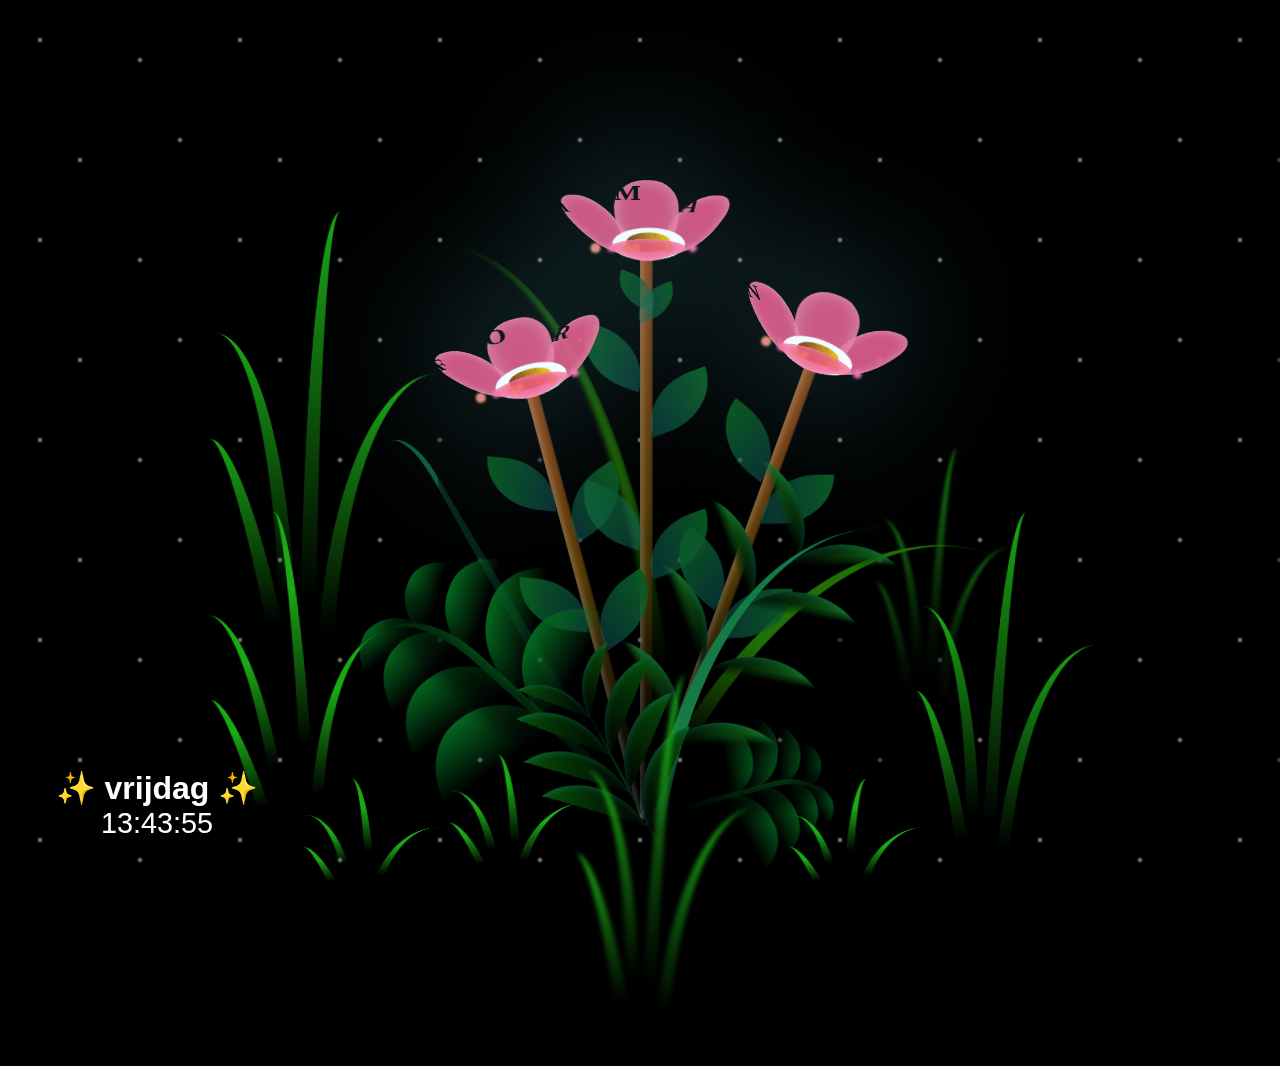
==== commit b98ca3ac: "Update FLORES.html" ====
--- a/FLORES.html
+++ b/FLORES.html
@@ -322,12 +322,6 @@
   </div>
     
     <script src="main.js"></script>
-
-    <script>
-      window.onloadeddata = () => {
-          window.location.href = 'index.html';
-      };
-  </script>
     
   </body>
 </html>
